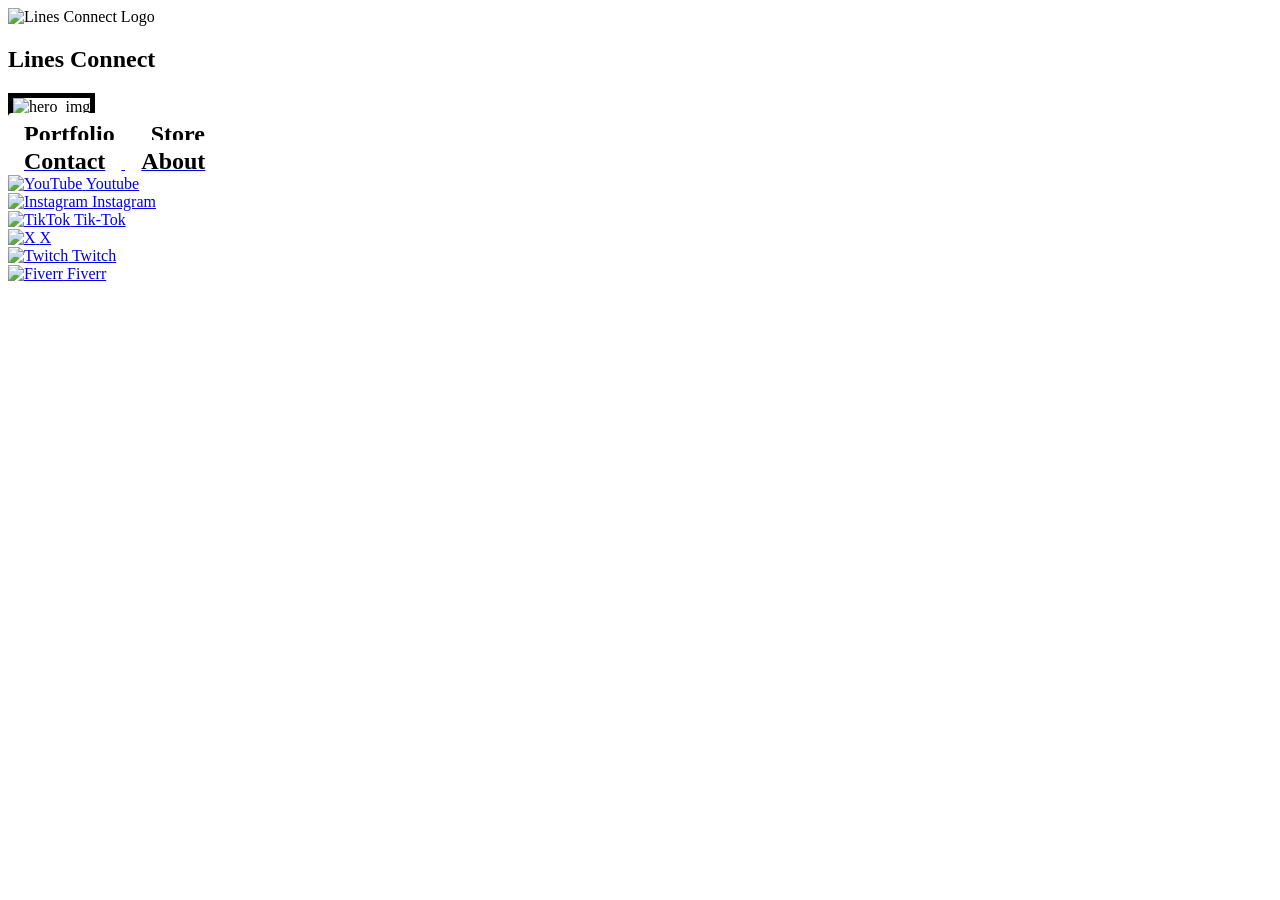
==== index.html @ 3580527a "Creation of GIt Pages Aid" ====
<!DOCTYPE html>
<html lang="en">
    <head>
        <meta charset = "UTF-8">
        <title>Lines Connect</title>
        <link rel = "stylesheet" href="assets/css/reset.css">
        <link rel = "stylesheet" href="assets/css/variables.css">
        <link rel = "stylesheet" href="assets/css/global.css">
        <link rel = "stylesheet" href="assets/css/layout.css">
        <link rel = "stylesheet" href="assets/css/components.css">
        <link rel = "stylesheet" href="assets/css/pages/home.css">
    </head>
    <body>
        <header class="site-header">
            <section class="header-content">
                <img src="assets/images/logo/logo.png"
                        alt="Lines Connect Logo"
                        class="site-logo">
                <h1 class="site-title">Lines Connect</h1>
            </section>
        </header>
        <div class="hero">
            <div class="hero-container">
            <img src="assets/images/hero/hero_image.png"
                alt="hero_img"
                class="hero-img"
                style="border: 5px solid #000;">
            </div>
        </div>
        <main>            
            <div id="hub-navigation">
                <div class = "primary-row">
                    <a class="nav-tile large portfolio" href="portfolio/index.html">
                        <span style="font-size: 1.5rem; background-color: #ffffff; color: #000000; padding: 0.5rem 1rem; border-radius: 4px; font-weight:700;">Portfolio</span>
                    </a>
                    <a class = "nav-tile large store" href = "store/index.html">
                        <span style="font-size: 1.5rem; background-color: #ffffff; color: #000000; padding: 0.5rem 1rem; border-radius: 4px; font-weight:700;">Store</span>
                    </a>
                </div>
                <div class = "secondary-row">
                    <a class="nav-tile medium contact" href="contact/index.html">
                        <span style="font-size: 1.5rem; background-color: #ffffff; color: #000000; padding: 0.5rem 1rem; border-radius: 4px; font-weight:700;">Contact</span>
                    </a>
                    <a class="nav-tile medium about" href="about/index.html">
                        <span style="font-size: 1.5rem; background-color: #ffffff; color: #000000; padding: 0.5rem 1rem; border-radius: 4px; font-weight:700;">About</span>
                    </a>
                </div>
            </div>
            <div id="social-row">
                <div>
                    <a class="nav-tile" href="https://www.youtube.com/@linesconnect">
                        <img src="assets/icons/icons8-youtube-50.PNG" alt="YouTube" class="social-icon">
                        <span>Youtube</span>
                    </a>
                </div>
                <div>
                    <a class ="nav-tile" href="https://www.instagram.com/lines_connect/">
                        <img src="assets/icons/icons8-instagram-50.PNG" alt="Instagram" class="social-icon">
                        <span>Instagram</span>
                    </a>
                </div>
                <div>
                    <a class="nav-tile" href="https://www.tiktok.com/@__lines">
                        <img src="assets/icons/icons8-tiktok-50.PNG" alt="TikTok" class="social-icon">
                        <span>Tik-Tok</span>
                    </a>
                </div>
                <div>
                    <a class = "nav-tile" href = "https://x.com/Lines_connect">
                        <img src="assets/icons/icons8-x-50.PNG" alt="X" class="social-icon">
                        <span>X</span>
                    </a>
                </div>
                <div>
                    <a class = "nav-tile" href="https://www.twitch.tv/lines__connect">
                        <img src="assets/icons/icons8-twitch-96.PNG" alt="Twitch" class="social-icon">
                        <span>Twitch</span>
                    </a>
                </div>
                <div>
                    <a class="nav-tile" href="https://www.fiverr.com/s/NN6gLy8">
                        <img src="assets/icons/icons8-fiverr-100.PNG" alt="Fiverr" class="social-icon">
                        <span>Fiverr</span>
                    </a>
                </div>
            </div>
        </main>
    </body>
</html>
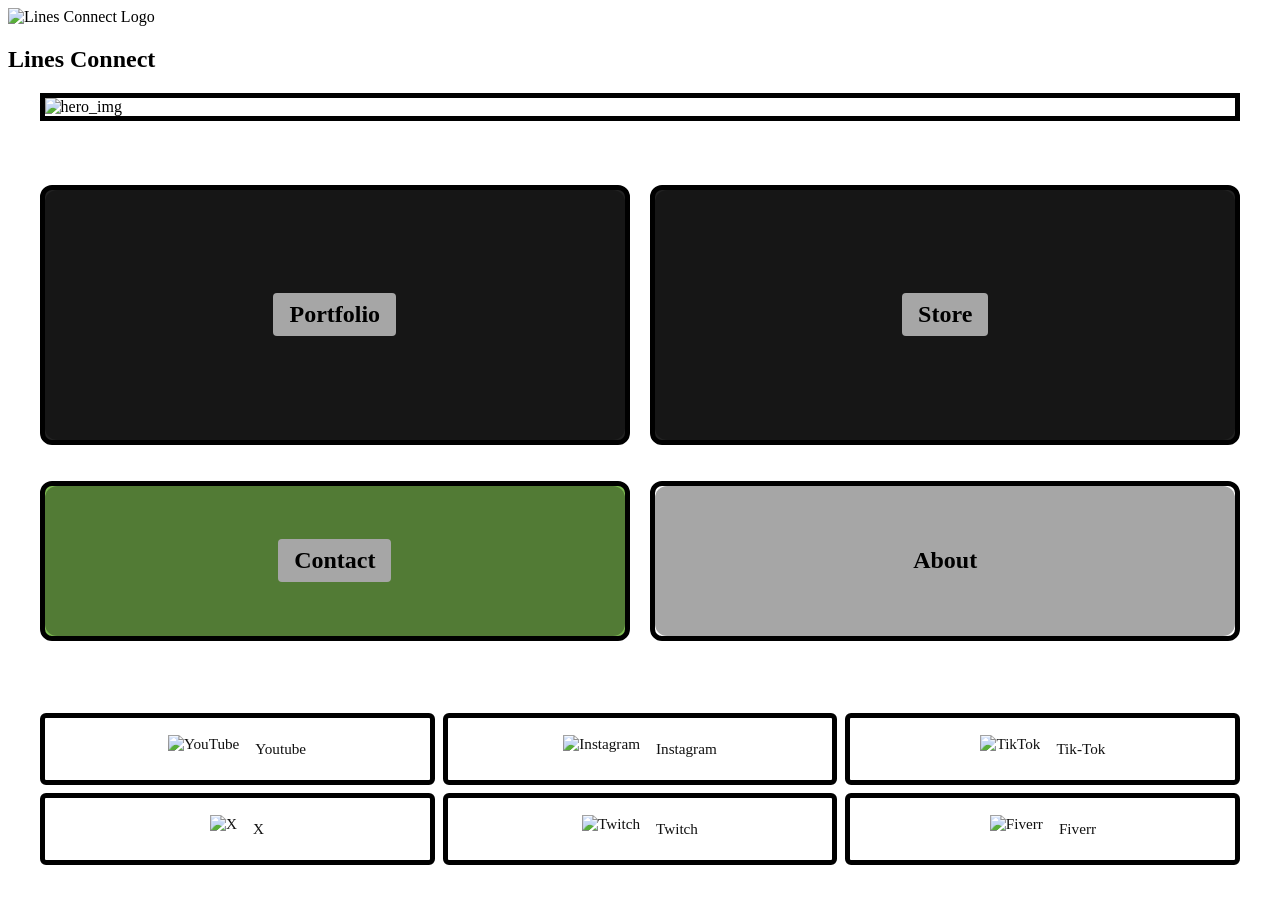
==== commit b6c9a5e7: "Homepage fix after launch" ====
--- a/index.html
+++ b/index.html
@@ -49,37 +49,37 @@
             <div id="social-row">
                 <div>
                     <a class="nav-tile" href="https://www.youtube.com/@linesconnect">
-                        <img src="assets/icons/icons8-youtube-50.PNG" alt="YouTube" class="social-icon">
+                        <img src="assets/icons/icons8-youtube-50.png" alt="YouTube" class="social-icon">
                         <span>Youtube</span>
                     </a>
                 </div>
                 <div>
                     <a class ="nav-tile" href="https://www.instagram.com/lines_connect/">
-                        <img src="assets/icons/icons8-instagram-50.PNG" alt="Instagram" class="social-icon">
+                        <img src="assets/icons/icons8-instagram-50.png" alt="Instagram" class="social-icon">
                         <span>Instagram</span>
                     </a>
                 </div>
                 <div>
                     <a class="nav-tile" href="https://www.tiktok.com/@__lines">
-                        <img src="assets/icons/icons8-tiktok-50.PNG" alt="TikTok" class="social-icon">
+                        <img src="assets/icons/icons8-tiktok-50.png" alt="TikTok" class="social-icon">
                         <span>Tik-Tok</span>
                     </a>
                 </div>
                 <div>
                     <a class = "nav-tile" href = "https://x.com/Lines_connect">
-                        <img src="assets/icons/icons8-x-50.PNG" alt="X" class="social-icon">
+                        <img src="assets/icons/icons8-x-50.png" alt="X" class="social-icon">
                         <span>X</span>
                     </a>
                 </div>
                 <div>
                     <a class = "nav-tile" href="https://www.twitch.tv/lines__connect">
-                        <img src="assets/icons/icons8-twitch-96.PNG" alt="Twitch" class="social-icon">
+                        <img src="assets/icons/icons8-twitch-96.png" alt="Twitch" class="social-icon">
                         <span>Twitch</span>
                     </a>
                 </div>
                 <div>
                     <a class="nav-tile" href="https://www.fiverr.com/s/NN6gLy8">
-                        <img src="assets/icons/icons8-fiverr-100.PNG" alt="Fiverr" class="social-icon">
+                        <img src="assets/icons/icons8-fiverr-100.png" alt="Fiverr" class="social-icon">
                         <span>Fiverr</span>
                     </a>
                 </div>
--- a/assets/css/pages/home.css
+++ b/assets/css/pages/home.css
@@ -0,0 +1,280 @@
+/* assets/css/pages/home.css
+   Home page layout + look
+   Assumes variables are defined in variables.css (colors, type scale).
+   If you don't have them, fallback values below will apply.
+*/
+
+/* --- Fallback variables (will be overridden by variables.css if present) --- */
+:root{
+  --bg: #faf9f7;
+  --text: #111111;
+  --muted: #666666;
+  --accent: #b84b4b;
+  --tile-overlay: rgba(0,0,0,0.35);
+  --tile-overlay-strong: rgba(0,0,0,0.45);
+  --radius: 12px;
+  --gap-lg: 2.25rem;
+  --gap-md: 1.25rem;
+  --container-max: 1100px;
+  --hero-max-height: 65vh; /* calm, not full screen */
+  --hero-min-height: 360px;
+  --primary-row-height: 260px;
+  --secondary-row-height: 160px;
+  --social-row-height: 72px;
+  --transition: 260ms cubic-bezier(.2,.9,.2,1);
+}
+
+/* --- Page wrapper spacing (keeps hero + hub visually separated) --- */
+main {
+  background: var(--color-bg);
+  color: var(--text);
+}
+
+/* Constrain content width and center layout */
+.container {
+  width: min(92%, var(--container-max));
+  margin-left: auto;
+  margin-right: auto;
+}
+
+/* ---------- HERO SECTION ---------- */
+/* #hero should contain the featured artwork */
+ .hero-img {
+  width: 95%;
+  max-height: calc(var(--hero-max-height) + 40px);
+  height: auto;
+  display: block;
+  box-sizing: border-box;
+  margin-left: auto;
+  margin-right: auto;
+  margin-bottom: var(--gap-md);
+ }
+
+/* ---------- HUB NAVIGATION (tiles) ---------- */
+#hub-navigation {
+  width: 95%;
+  margin-left: auto;
+  margin-right: auto;
+  padding: calc(var(--gap-lg) + 0.5rem) 0 4rem;
+  display: grid;
+  gap: var(--gap-lg);
+  align-items: start;
+}
+
+/* Row wrapper helps with responsive stacking */
+.primary-row,
+.secondary-row {
+  display: flex;
+  gap: var(--gap-md);
+}
+
+/* Base tile style (all tiles are anchors) */
+.nav-tile {
+  position: relative;
+  display: inline-flex;
+  align-items: center;
+  justify-content: center;
+  text-decoration: none;
+  color: #000;
+  overflow: hidden;
+  box-sizing: border-box;
+  border: 5px solid #000;
+  border-radius: var(--radius);
+  background-color: #222; /* fallback if image missing */
+  background-size: cover;
+  background-position: center center;
+  min-width: 0; /* fix flex overflow */
+  transition: transform var(--transition), box-shadow var(--transition);
+}
+
+/* overlay for consistent contrast */
+.nav-tile::before{
+  content: "";
+  position: absolute;
+  inset: 0;
+  background: var(--tile-overlay);
+  border-radius: inherit;
+  transition: background var(--transition);
+  pointer-events: none;
+}
+
+/* label container inside tile */
+.nav-tile .label {
+  position: relative; /* above overlay */
+  z-index: 2;
+  text-align: center;
+  padding: 0.8rem 1.2rem;
+  font-weight: 700;
+  font-size: 1.1rem;
+  letter-spacing: 0.01em;
+}
+
+/* subtle hover/active */
+.nav-tile:hover,
+.nav-tile:focus {
+  transform: translateY(-4px);
+  box-shadow: 0 12px 34px rgba(16,18,20,0.09);
+}
+.nav-tile:hover::before,
+.nav-tile:focus::before {
+  background: var(--tile-overlay-strong);
+}
+
+/* --- Primary row tiles (large) --- */
+.primary-row .nav-tile {
+  flex: 1 1 0;
+  height: 260px;
+}
+.primary-row .nav-tile.portfolio{
+  background-image:url("../../images/portfolio_imgs/portfolio_images/Lilith_Power.PNG");
+  background-size: cover;
+  background-position: center 35%;
+  background-repeat: no-repeat;
+}
+.primary-row .nav-tile.store{
+  background-image:url("../../images/portfolio_imgs/portfolio_images/hitoshi_power.PNG");
+  background-size: cover;
+  background-position: center 15%;
+  background-repeat: no-repeat;
+}
+/* --- Secondary row tiles (medium) --- */
+.secondary-row .nav-tile {
+  flex: 1 1 0;
+  height: 160px;
+}
+.secondary-row .nav-tile.contact{
+  background-image:url("../../images/portfolio_imgs/portfolio_images/self_portrait.PNG");
+  background-color:#7ebd52;
+  background-size: 60%;
+  background-position: center 30%;
+  background-repeat: no-repeat;
+}
+.secondary-row .nav-tile.about{
+  background-image:url("../../images/portfolio_imgs/portfolio_images/transform.png");
+  background-color: #ffffff;
+  background-size:70%;
+  background-position: center 20%;
+  background-repeat: no-repeat; 
+}
+
+/* If you want portfolio slightly more prominent than store, you can add modifier:
+   .primary-row .nav-tile.portfolio { flex: 1.2; }   */
+/*.primary-row .nav-tile.portfolio {
+  Example: slight priority; comment out to keep strictly equal
+  flex: 1.12 1 0;
+}
+*/
+
+/* --- Social row (small) --- */
+/* support both the class and the current id used in markup */
+.social-row,
+#social-row {
+  width: 95%;
+  margin-left: auto;
+  margin-right: auto;
+  display: grid;
+  grid-template-columns: repeat(3, 1fr);
+  gap: 0.5rem; /* tightened spacing */
+  align-items: stretch;
+  justify-items: stretch;
+  margin-top: 0.5rem;
+  grid-auto-rows: var(--social-row-height);
+}
+.social-row .nav-tile,
+#social-row .nav-tile {
+  height: 100%;
+  width: 100%;
+  max-width: none;
+  padding: 0.25rem 0.5rem;
+  border-radius: calc(var(--radius) / 2);
+  font-size: 0.95rem;
+  background-color: transparent;
+  color: var(--text);
+  display: flex;
+  align-items: center;
+  justify-content: center;
+  gap: 0.5rem;
+}
+.social-row .nav-tile::before,
+#social-row .nav-tile::before { background: transparent; }
+.social-row .nav-tile img,
+#social-row .nav-tile img { height: 28px; width: auto; display: inline-block; vertical-align: middle; margin-right: .5rem; }
+
+/* ---------- Responsive behavior ---------- */
+/* Narrow screens: stack vertically for calm, easy focus */
+@media (max-width: 900px) {
+
+  #hero { padding: 2.5rem 0; }
+
+  .primary-row,
+  .secondary-row {
+    flex-direction: column;
+  }
+
+  .primary-row .nav-tile,
+  .secondary-row .nav-tile {
+    width: 100%;
+  }
+
+  /* reduce heights on small screens */
+  .primary-row .nav-tile { height: 200px; }
+  .secondary-row .nav-tile { height: 140px; }
+  .social-row .nav-tile { height: 56px; }
+
+  .hero-media { height: clamp(220px, 40vh, 380px); }
+}
+
+/* responsive adjustments for social grid */
+@media (max-width: 900px) {
+  .social-row,
+  #social-row {
+    grid-template-columns: repeat(3, 1fr);
+    gap: calc(var(--gap-md) / 1.5);
+  }
+}
+
+@media (max-width: 480px) {
+  .social-row,
+  #social-row {
+    grid-template-columns: repeat(2, 1fr);
+    gap: calc(var(--gap-md) / 2);
+  }
+}
+
+/* Extra small screens: compact */
+@media (max-width: 480px) {
+  .hero-caption h1 { font-size: 1.25rem; }
+  .hero-caption p { font-size: 0.92rem; }
+  .primary-row .nav-tile { height: 180px; }
+  .secondary-row .nav-tile { height: 120px; }
+  #hub-navigation { padding: 2rem 0; gap: 1rem; }
+}
+
+/* ---------- Accessibility & motion preferences ---------- */
+@media (prefers-reduced-motion: reduce) {
+  .nav-tile,
+  .hero-cta {
+    transition: none !important;
+    transform: none !important;
+  }
+}
+
+/* focus-visible styles for keyboard users */
+.nav-tile:focus-visible {
+  outline: 3px solid color-mix(in srgb, var(--accent) 20%, white);
+  outline-offset: 4px;
+}
+
+/* simple utility for setting image backgrounds from HTML (if using inline styles) */
+.bg-cover {
+  background-size: cover !important;
+  background-position: center center !important;
+}
+
+/* small helper for dark label on light backgrounds (if any) */
+.label--dark {
+  color: var(--text);
+  font-weight: 700;
+}
+
+/* ---------- End of home.css ---------- */
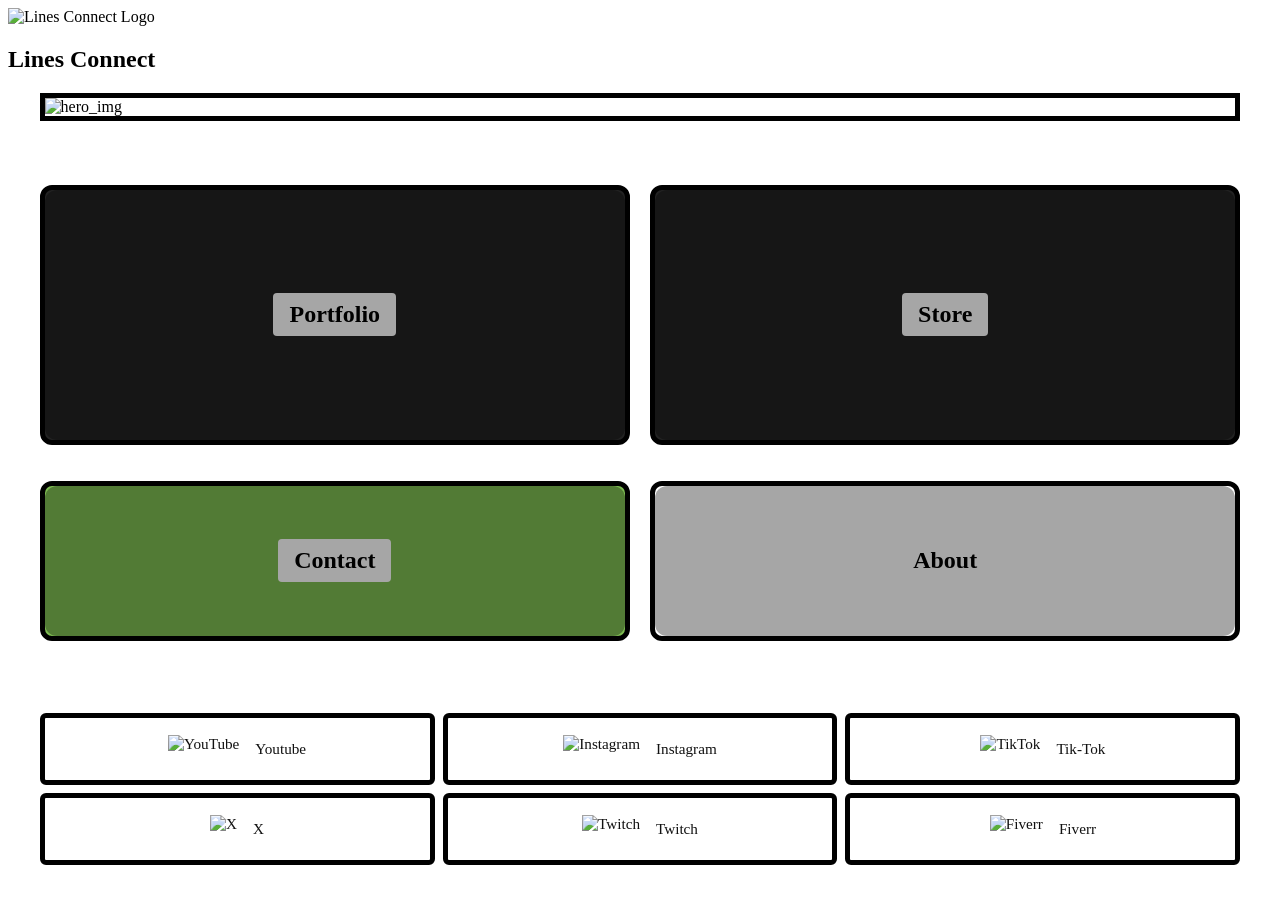
==== commit 70b9469e: "Add Author Note to Each Page in the Head section." ====
--- a/index.html
+++ b/index.html
@@ -1,6 +1,7 @@
 <!DOCTYPE html>
 <html lang="en">
     <head>
+        <!-- Author of This webpage is Cyrus Jones -->
         <meta charset = "UTF-8">
         <title>Lines Connect</title>
         <link rel = "stylesheet" href="assets/css/reset.css">
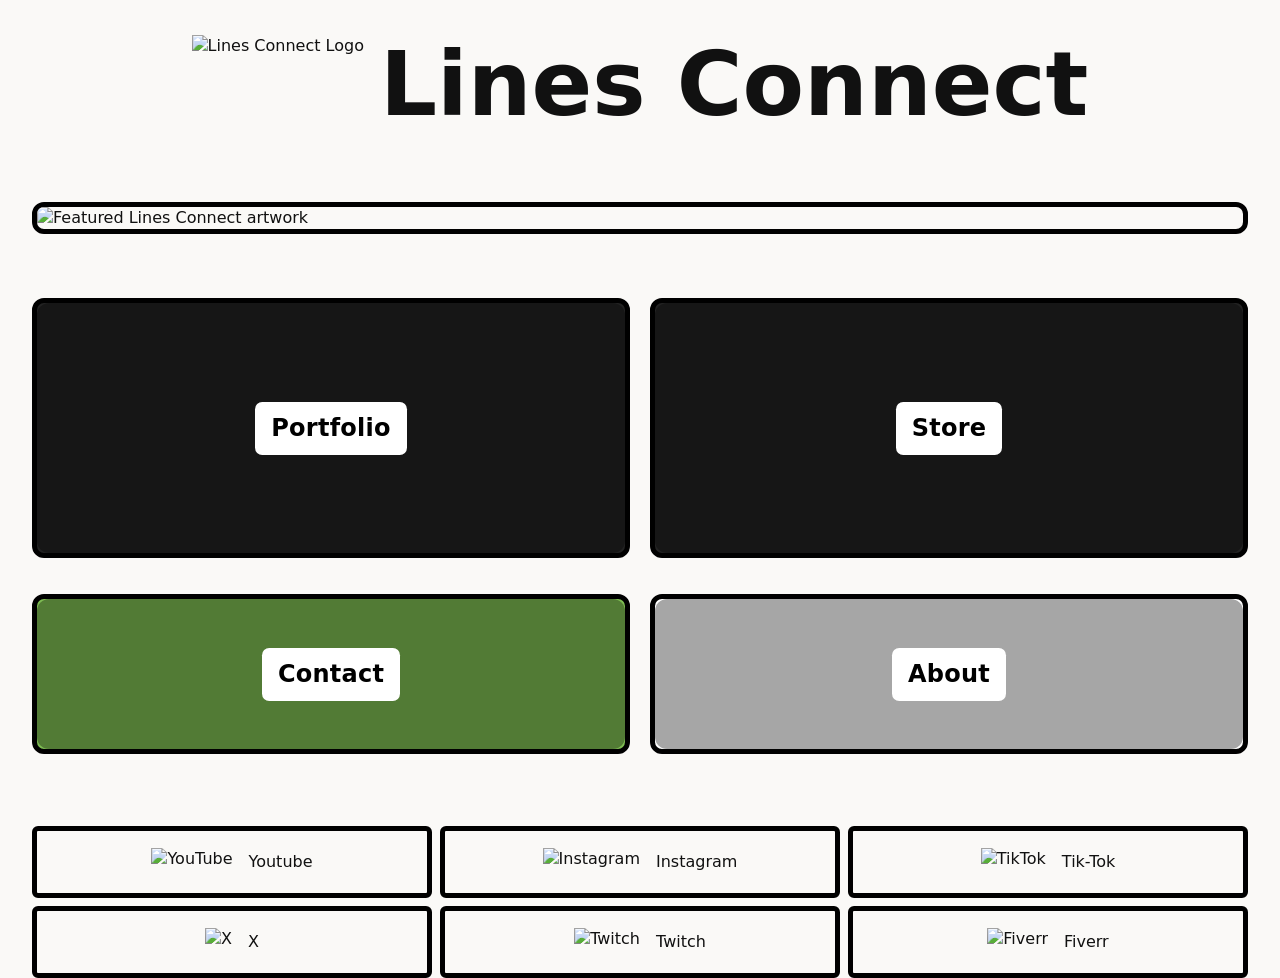
==== commit a3cdd1b2: "Mobile Update" ====
--- a/index.html
+++ b/index.html
@@ -3,6 +3,7 @@
     <head>
         <!-- Author of This webpage is Cyrus Jones -->
         <meta charset = "UTF-8">
+        <meta name="viewport" content="width=device-width, initial-scale=1.0">
         <title>Lines Connect</title>
         <link rel = "stylesheet" href="assets/css/reset.css">
         <link rel = "stylesheet" href="assets/css/variables.css">
@@ -23,27 +24,26 @@
         <div class="hero">
             <div class="hero-container">
             <img src="assets/images/hero/hero_image.png"
-                alt="hero_img"
-                class="hero-img"
-                style="border: 5px solid #000;">
+                alt="Featured Lines Connect artwork"
+                class="hero-img">
             </div>
         </div>
         <main>            
             <div id="hub-navigation">
                 <div class = "primary-row">
                     <a class="nav-tile large portfolio" href="portfolio/index.html">
-                        <span style="font-size: 1.5rem; background-color: #ffffff; color: #000000; padding: 0.5rem 1rem; border-radius: 4px; font-weight:700;">Portfolio</span>
+                        <span class="label">Portfolio</span>
                     </a>
                     <a class = "nav-tile large store" href = "store/index.html">
-                        <span style="font-size: 1.5rem; background-color: #ffffff; color: #000000; padding: 0.5rem 1rem; border-radius: 4px; font-weight:700;">Store</span>
+                        <span class="label">Store</span>
                     </a>
                 </div>
                 <div class = "secondary-row">
                     <a class="nav-tile medium contact" href="contact/index.html">
-                        <span style="font-size: 1.5rem; background-color: #ffffff; color: #000000; padding: 0.5rem 1rem; border-radius: 4px; font-weight:700;">Contact</span>
+                        <span class="label">Contact</span>
                     </a>
                     <a class="nav-tile medium about" href="about/index.html">
-                        <span style="font-size: 1.5rem; background-color: #ffffff; color: #000000; padding: 0.5rem 1rem; border-radius: 4px; font-weight:700;">About</span>
+                        <span class="label">About</span>
                     </a>
                 </div>
             </div>
--- a/assets/css/global.css
+++ b/assets/css/global.css
@@ -0,0 +1,37 @@
+/* assets/css/global.css
+   Global site defaults and utilities used across pages.
+   Place after variables.css so it can use CSS custom properties.
+*/
+
+html { box-sizing: border-box; font-size: 16px; }
+*, *::before, *::after { box-sizing: inherit; }
+
+body {
+  margin: 0;
+  font-family: system-ui, -apple-system, "Segoe UI", Roboto, "Helvetica Neue", Arial, sans-serif;
+  background: var(--bg, #faf9f7);
+  color: var(--text, #111111);
+  line-height: 1.4;
+  overflow-x: hidden;
+}
+
+/* Responsive container used by pages */
+.container {
+  width: min(92%, var(--container-max, 1100px));
+  margin-left: auto;
+  margin-right: auto;
+}
+
+/* Media defaults */
+img, picture, video { max-width: 100%; height: auto; display: block; }
+
+/* Links and accessible focus */
+a { color: var(--accent, #b84b4b); text-decoration: none; }
+a:hover, a:focus { text-decoration: underline; }
+:focus { outline: 3px solid color-mix(in srgb, var(--accent, #b84b4b) 20%, white); outline-offset: 3px; }
+
+/* Small utilities */
+.sr-only { position: absolute !important; width: 1px; height: 1px; padding: 0; margin: -1px; overflow: hidden; white-space: nowrap; border: 0; }
+
+/* Simple helper to center elements */
+.center { margin-left: auto; margin-right: auto; }
--- a/assets/css/components.css
+++ b/assets/css/components.css
@@ -0,0 +1,68 @@
+/* components.css - header/banner rules */
+
+.site-header{
+    background-image: url("../images/banner/koi-pond.jpg");
+    background-size: cover;
+    background-position: center;
+    background-repeat: no-repeat;
+    position: relative;
+    min-height: 170px;
+    width: 100%;
+    margin-bottom: 2rem;
+}
+.header-content{
+    position: relative;
+    min-height: 170px;
+    display: flex;
+    align-items: center;
+    justify-content: center;
+    gap: 1rem;
+    padding: 1rem;
+}
+.site-logo{
+    height: clamp(56px, 10vw, 100px);
+    width: auto;
+    position: static;
+}
+.site-title{
+    position: static;
+    font-size: clamp(2rem, 7vw, 5.6rem);
+    line-height: 1;
+    padding: 0;
+    margin: 0;
+    text-align: center;
+    text-wrap: balance;
+}
+
+@media (max-width: 768px) {
+    .site-header {
+        margin-bottom: 1.25rem;
+    }
+
+    .header-content {
+        min-height: 150px;
+        justify-content: flex-start;
+        padding: 1rem 1.25rem;
+    }
+
+    .site-title {
+        font-size: clamp(1.8rem, 8vw, 3.25rem);
+    }
+}
+
+@media (max-width: 520px) {
+    .header-content {
+        min-height: 130px;
+        gap: 0.7rem;
+        padding: 0.85rem 1rem;
+    }
+
+    .site-logo {
+        height: clamp(42px, 15vw, 60px);
+    }
+
+    .site-title {
+        font-size: clamp(1.4rem, 8.5vw, 2.1rem);
+        letter-spacing: 0.01em;
+    }
+}
--- a/assets/css/pages/home.css
+++ b/assets/css/pages/home.css
@@ -28,6 +28,7 @@
 main {
   background: var(--color-bg);
   color: var(--text);
+  overflow-x: clip;
 }
 
 /* Constrain content width and center layout */
@@ -45,6 +46,8 @@
   height: auto;
   display: block;
   box-sizing: border-box;
+  border: 5px solid #000;
+  border-radius: var(--radius);
   margin-left: auto;
   margin-right: auto;
   margin-bottom: var(--gap-md);
@@ -84,6 +87,7 @@
   background-size: cover;
   background-position: center center;
   min-width: 0; /* fix flex overflow */
+  min-height: 44px;
   transition: transform var(--transition), box-shadow var(--transition);
 }
 
@@ -103,9 +107,12 @@
   position: relative; /* above overlay */
   z-index: 2;
   text-align: center;
-  padding: 0.8rem 1.2rem;
+  padding: 0.6rem 1rem;
+  border-radius: 0.45rem;
+  background-color: #ffffff;
+  color: #000000;
   font-weight: 700;
-  font-size: 1.1rem;
+  font-size: clamp(1rem, 2.3vw, 1.5rem);
   letter-spacing: 0.01em;
 }
 
@@ -185,14 +192,15 @@
   height: 100%;
   width: 100%;
   max-width: none;
-  padding: 0.25rem 0.5rem;
+  padding: 0.5rem 0.6rem;
   border-radius: calc(var(--radius) / 2);
-  font-size: 0.95rem;
+  font-size: 1rem;
   background-color: transparent;
   color: var(--text);
   display: flex;
   align-items: center;
   justify-content: center;
+  min-height: 56px;
   gap: 0.5rem;
 }
 .social-row .nav-tile::before,
@@ -204,7 +212,10 @@
 /* Narrow screens: stack vertically for calm, easy focus */
 @media (max-width: 900px) {
 
-  #hero { padding: 2.5rem 0; }
+  .hero-img {
+    width: 94%;
+    margin-bottom: 1rem;
+  }
 
   .primary-row,
   .secondary-row {
@@ -219,9 +230,8 @@
   /* reduce heights on small screens */
   .primary-row .nav-tile { height: 200px; }
   .secondary-row .nav-tile { height: 140px; }
-  .social-row .nav-tile { height: 56px; }
-
-  .hero-media { height: clamp(220px, 40vh, 380px); }
+  .social-row .nav-tile,
+  #social-row .nav-tile { min-height: 56px; }
 }
 
 /* responsive adjustments for social grid */
@@ -243,17 +253,32 @@
 
 /* Extra small screens: compact */
 @media (max-width: 480px) {
-  .hero-caption h1 { font-size: 1.25rem; }
-  .hero-caption p { font-size: 0.92rem; }
+  .hero-img {
+    width: 92%;
+    border-width: 3px;
+  }
+
   .primary-row .nav-tile { height: 180px; }
-  .secondary-row .nav-tile { height: 120px; }
-  #hub-navigation { padding: 2rem 0; gap: 1rem; }
+  .secondary-row .nav-tile { height: 130px; }
+  #hub-navigation { padding: 1.25rem 0 2rem; gap: 1rem; }
+
+  .nav-tile .label {
+    font-size: 1.05rem;
+    padding: 0.5rem 0.75rem;
+  }
+
+  .social-row .nav-tile,
+  #social-row .nav-tile {
+    justify-content: flex-start;
+    padding-left: 0.75rem;
+    font-size: 0.95rem;
+    min-height: 52px;
+  }
 }
 
 /* ---------- Accessibility & motion preferences ---------- */
 @media (prefers-reduced-motion: reduce) {
-  .nav-tile,
-  .hero-cta {
+  .nav-tile {
     transition: none !important;
     transform: none !important;
   }
